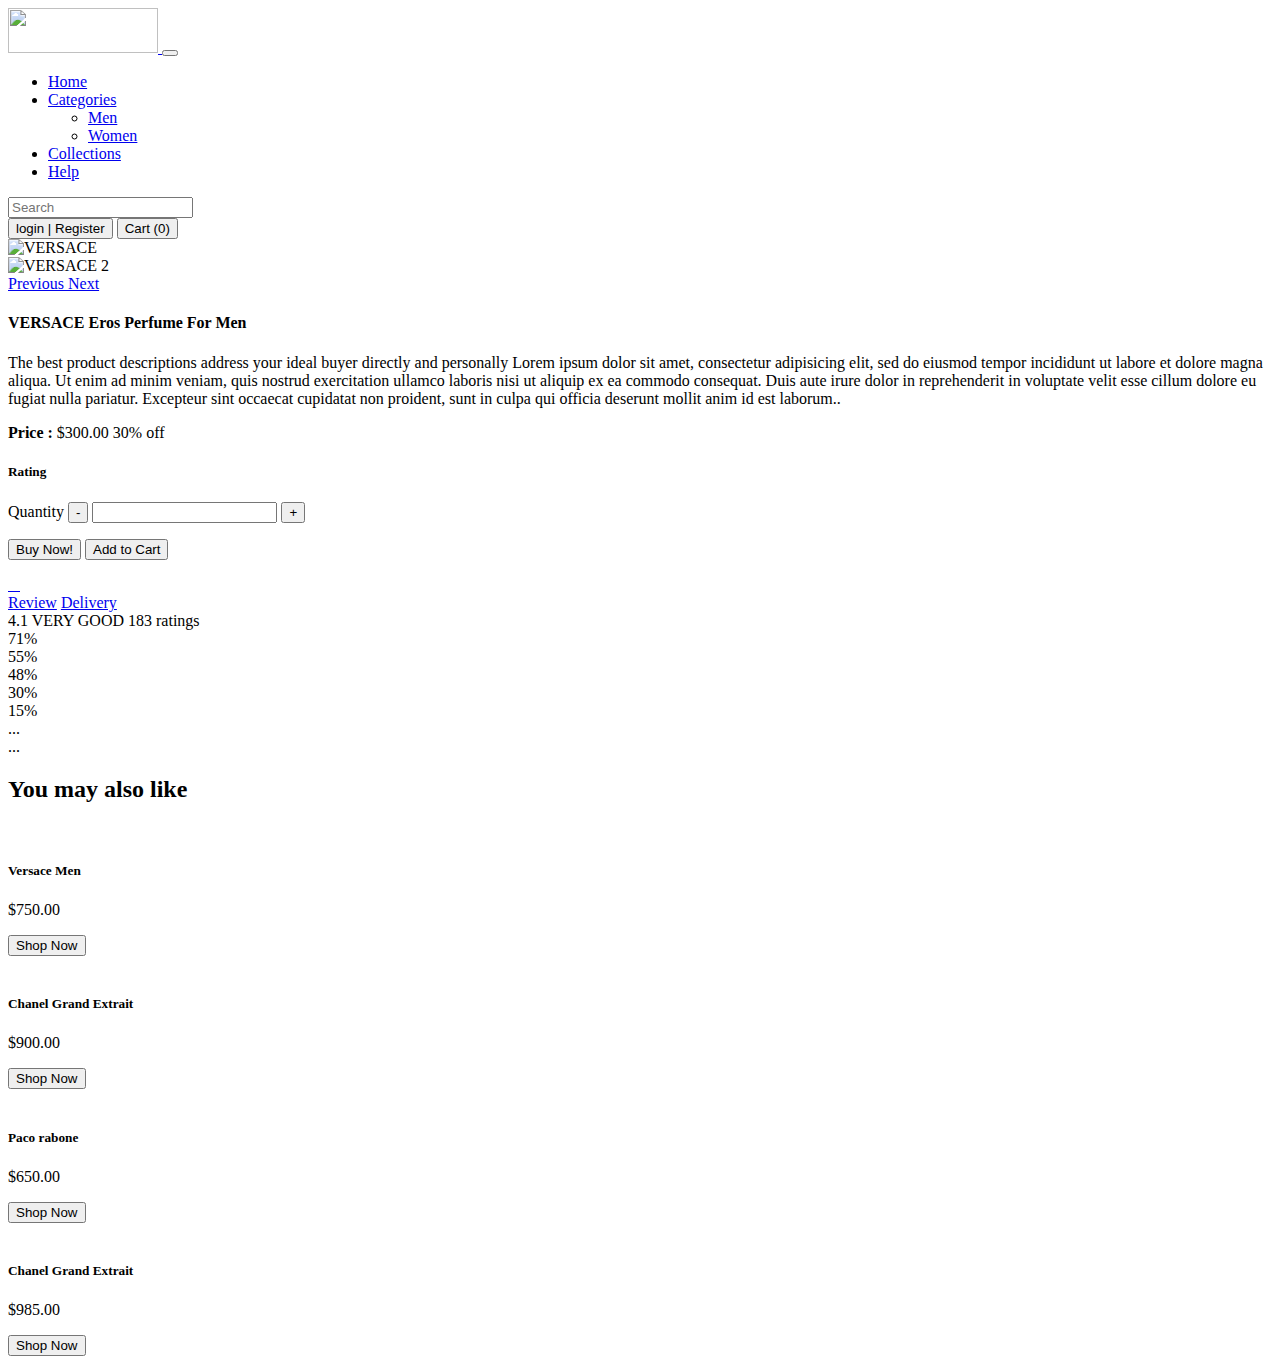
==== html/product.html @ d5f64b9e "Added item information" ====
<!DOCTYPE html>
<html lang="en">
    <head>
        <meta charset="UTF-8">
        <meta http-equiv="X-UA-Compatible" content="IE=edge">
        <meta name="viewport" content="width=device-width, initial-scale=1.0">
        <link href="https://cdn.jsdelivr.net/npm/bootstrap@5.0.2/dist/css/bootstrap.min.css" rel="stylesheet" integrity="sha384-EVSTQN3/azprG1Anm3QDgpJLIm9Nao0Yz1ztcQTwFspd3yD65VohhpuuCOmLASjC" crossorigin="anonymous">
        <link rel="stylesheet" href="../css/style.css">
        <link rel="stylesheet" href="../css/product.css">
        <title>Empyrean | Product</title>
    </head>
    <body>
        <!-- ===== Navbar ===== -->
        <div>
          <nav class="navbar navbar-expand-lg navbar-light bg-white">
            <div class="container">
              <a class="navbar-brand" href="../index.html">
                <img src="../img/empyrean-white.PNG" alt="" width="150" height="45">
              </a>
              <button class="navbar-toggler" type="button" data-bs-toggle="collapse" data-bs-target="#navbarSupportedContent" aria-controls="navbarSupportedContent" aria-expanded="false" aria-label="Toggle navigation">
                <span class="navbar-toggler-icon"></span>
              </button>
              <div class="collapse navbar-collapse" id="navbarSupportedContent">
                <ul class="navbar-nav me-auto mb-2 mb-lg-0">
                  <li class="nav-item">
                    <a class="nav-link active" aria-current="page" href="../index.html">Home</a>
                  </li>
                  <li class="nav-item dropdown">
                      <a class="nav-link dropdown-toggle" href="#" id="navbarDropdown" role="button" data-bs-toggle="dropdown" aria-expanded="false">
                        Categories
                      </a>
                      <ul class="dropdown-menu" aria-labelledby="navbarDropdown">
                        <li><a class="dropdown-item" href="men.html">Men</a></li>
                        <li><a class="dropdown-item" href="women.html">Women</a></li>
                      </ul>
                    </li>
                  <li class="nav-item">
                    <a class="nav-link" href="#">Collections</a>
                  </li>
                  <li class="nav-item">
                    <a class="nav-link" href="support.html">Help</a>
                  </li>
                </ul>
                <form class="d-flex">
                  <input class="form-control px-4 me-2" type="search" placeholder="Search" aria-label="Search">
                </form>
                <a href="register.html"><button class="btn btn-style">login | Register</button></a>
                <a href="cart.html"><button class="btn btn-style">Cart <span>(0)</span></button></a> 
              </div>
            </div>
          </nav>
        </div>

        
        <!-- ====Product Men Description ==== -->
        
        <!-- div class="container mt-4">
            <div class="row">
                <div class="col-md-9"> -->
                  <div class="container ms-4 mt-5">
                      <div class="row">
                          <div class="col-md-4">
                              <div id="carouselExampleControls" class="carousel slide" data-ride="carousel">
                                  <div class="carousel-inner">
                                      <div class="carousel-item active">
                                          <img class="d-block w-100" src="../img/img5.jpg" alt="VERSACE">
                                      </div>
                                      <div class="carousel-item">
                                          <img class="d-block w-100" src="../img/img15.jpg" alt="VERSACE 2">
                                      </div>
                                  </div>
                                  <a class="carousel-control-prev" href="#carouselExampleControls" role="button" data-slide="prev"><span class="carousel-control-prev-icon" aria-hidden="true"></span>
                                      <span class="sr-only">Previous</span>
                                  </a>
                                  <a class="carousel-control-next" href="#carouselExampleControls" role="button" data-slide="next"><span class="carousel-control-next-icon" aria-hidden="true"></span>
                                      <span class="sr-only">Next</span>
                                  </a>
                              </div>
                          </div>
                          <div class="col-md-6 ms-5">
                              <h4 class="pro-d-title">
                                  VERSACE Eros Perfume For Men
                              </h4>
                              <p>
                              The best product descriptions address your ideal buyer directly and personally Lorem ipsum dolor sit amet, consectetur adipisicing elit, sed do eiusmod
                              tempor incididunt ut labore et dolore magna aliqua. Ut enim ad minim veniam,
                              quis nostrud exercitation ullamco laboris nisi ut aliquip ex ea commodo
                              consequat. Duis aute irure dolor in reprehenderit in voluptate velit esse
                              cillum dolore eu fugiat nulla pariatur. Excepteur sint occaecat cupidatat non
                              proident, sunt in culpa qui officia deserunt mollit anim id est laborum..</p>
                              <div class="product_meta">
                                  <strong>Price :</strong><span class="pro-price"> $300.00 </strong><span class="text-success">30% off</span></div>
                                  <div class="row">
                                      <h5 class="text-warning"><span class="heading">Rating</span><i class="fa fa-star" aria-hidden="true"></i><i class="fa fa-star" aria-hidden="true"></i><i class="fa fa-star" aria-hidden="true"></i><i class="fa fa-star" aria-hidden="true"></i><i class="fa fa-star" aria-hidden="true"></i><i class="fas fa-star-half-alt"></i></h5>
                                  </div>    
                                  <div class="form-group">
                                      <label>Quantity</label>
                                      <button id="decrease" onclick="decreaseItem()">-</button>
                                      <input id="input-value" type="quantity" value="" class="form-control quantity quantity-form">
                                      <button id="increase" onclick="increaseItem()">+</button>
                                  </div>
                                  <div class="container mt-4">
                                      <div class="row">
                                          <div class="col-md-9">
                                              <p>
                                                  <button class="btn btn-round btn-primary" type="button"></i>Buy Now!</button> 
                                                  <button class="btn btn-round btn-success" type="button"></i> Add to Cart</button>
                                              </div>
                                          </div>
                                      </div>
                                  </div>
                              </div>
                              <div class="container mt-4 ml-0">
                                  <div class="row">
                                      <div class="col-md-6">
                                          <div class="pro-img-list">
                                              <a href="#">
                                                  <img src="../img/img1.jpg" alt="">
                                              </a>
                                              <a href="#">
                                                  <img src=../img/img2.jpg alt="">
                                              </a>
                                              <a href="#">
                                                  <img src=../img/img3.jpg alt="">
                                              </a>
                                              <a href="">
                                                  <img src=../img/img4.jpg alt="">
                                              </a>
                                          </div>
                                      </div>
                                  </div>
                              </div>
                          </div>
                          <div class="container ms-5 mt-5">
                      <div class="row">
                          <div class="col-md-5">
                          <nav>
                              <div class="nav nav-tabs" id="nav-tab" role="tablist">
                                  <a class="nav-item nav-link active" id="nav-home-tab" data-toggle="tab" href="#nav-home" role="tab" aria-controls="nav-home" aria-selected="true">Review</a>
                                   <a class="nav-item nav-link" id="nav-profile-tab" data-toggle="tab" href="#nav-profile" role="tab" aria-controls="nav-profile" aria-selected="false">Delivery</a>
                              </div>
                                  <div class="container mt-5">
                                      <div class="card">
                                          <div class="row no-gutters">
                                              <div class="col-md-4 border-right">
                                                  <div class="ratings text-center p-4 py-5"> <span class="badge bg-success">4.1 <i class="fa fa-star-o"></i></span> <span class="d-block about-rating">VERY GOOD</span> <span class="d-block total-ratings">183 ratings</span> </div>
                                              </div>
                                              <div class="col-md-8">
                                                  <div class="rating-progress-bars p-3">
                                                      <div class="progress-1 align-items-center">
                                                          <div class="progress">
                                                              <div class="progress-bar bg-success" role="progressbar" style="width: 70%;" aria-valuenow="70" aria-valuemin="0" aria-valuemax="100"> 71% </div>
                                                          </div>
                                                          <div class="progress">
                                                              <div class="progress-bar bg-custom" role="progressbar" style="width: 55%;" aria-valuenow="25" aria-valuemin="0" aria-valuemax="100">55%</div>
                                                          </div>
                                                          <div class="progress">
                                                              <div class="progress-bar bg-primary" role="progressbar" style="width: 48%;" aria-valuenow="25" aria-valuemin="0" aria-valuemax="100">48%</div>
                                                          </div>
                                                          <div class="progress">
                                                              <div class="progress-bar bg-warning" role="progressbar" style="width: 30%;" aria-valuenow="25" aria-valuemin="0" aria-valuemax="100">30%</div>
                                                          </div>
                                                          <div class="progress">
                                                              <div class="progress-bar bg-danger" role="progressbar" style="width: 15%;" aria-valuenow="25" aria-valuemin="0" aria-valuemax="100">15%</div>
                                                          </div>
                                                      </div>
                                                  </div>
                                              </div>
                                          </div>
                                      </div>
                                  </div>
                              </nav>
                              <div class="tab-content" id="nav-tabContent">
                              <div class="tab-pane fade show active" id="nav-home" role="tabpanel" aria-labelledby="nav-home-tab"></div>
                              <div class="tab-pane fade" id="nav-profile" role="tabpanel" aria-labelledby="nav-profile-tab">...</div>
                              <div class="tab-pane fade" id="nav-contact" role="tabpanel" aria-labelledby="nav-contact-tab">...</div>
                          </div>
                      </div>
                      <div class="container text-center mt-5">
                          <h2 id="top">You may also like</h2>
                          <div class="row row-cols-5 row-cols-lg-4 g-2 g-lg-5">
                              <div class="col text-center">
                                  <div class="p-3 border bg-light"><class="card-img-top" alt="..."><img src=../img/v.jpg alt="">
                                      <h5 class="card-title">Versace Men</h5>
                                      <p class="card-text">$750.00</p>
                                      <button type="button" class="btn btn-primary ms-2 py-1 px-3"> Shop Now</button>
                                  </div>
                                  <div class="card-footer">
                                      
                                  </div>
                              </div>
                              <div class="col">
                                  <div class="p-3 border bg-light"><class="card-img-top" alt="..."><img src=../img/cha.jpg alt="">
                                      <h5 class="card-title"> Chanel Grand Extrait</h5>
                                      <p class="card-text">$900.00</p>
                                      <button type="button" class="btn btn-primary  ms-2 py-1 px-3"> Shop Now</button>
                                  </div>
                                  <div class="card-footer">
                                      
                                  </div>
                              </div>
                              <div class="col"><div class="p-3 border bg-light"><class="card-img-top" alt="..."><img src=../img/pa.jpg alt="">
                              <h5 class="card-title"> Paco rabone</h5>
                              <p class="card-text">$650.00</p>
                              <button type="button" class="btn btn-primary  ms-2 py-1 px-3"> Shop Now</button>
                          </div>
                          <div class="card-footer">
                              
                          </div>
                      </div>
                      <div class="col">
                          <div class="p-3 border bg-light"><class="card-img-top" alt="..."><img src=../img/guc.jpg alt="">
                              <h5 class="card-title"> Chanel Grand Extrait</h5>
                              <p class="card-text">$985.00</p>
                              <button type="button" class="btn btn-primary  ms-2 py-1 px-3"> Shop Now</button>
                          </div>
                      </div>
                  </div>
              </div>
          </div>
      </div>
               
      <!-- == Cart page-->





       

  







      <script src="https://cdn.jsdelivr.net/npm/@popperjs/core@2.9.2/dist/umd/popper.min.js" integrity="sha384-IQsoLXl5PILFhosVNubq5LC7Qb9DXgDA9i+tQ8Zj3iwWAwPtgFTxbJ8NT4GN1R8p" crossorigin="anonymous"></script>
      <script src="https://cdn.jsdelivr.net/npm/bootstrap@5.0.2/dist/js/bootstrap.min.js" integrity="sha384-cVKIPhGWiC2Al4u+LWgxfKTRIcfu0JTxR+EQDz/bgldoEyl4H0zUF0QKbrJ0EcQF" crossorigin="anonymous"></script>
      <script type="text/javascript" src="../js/product.js"></script>
  </body>
</html>
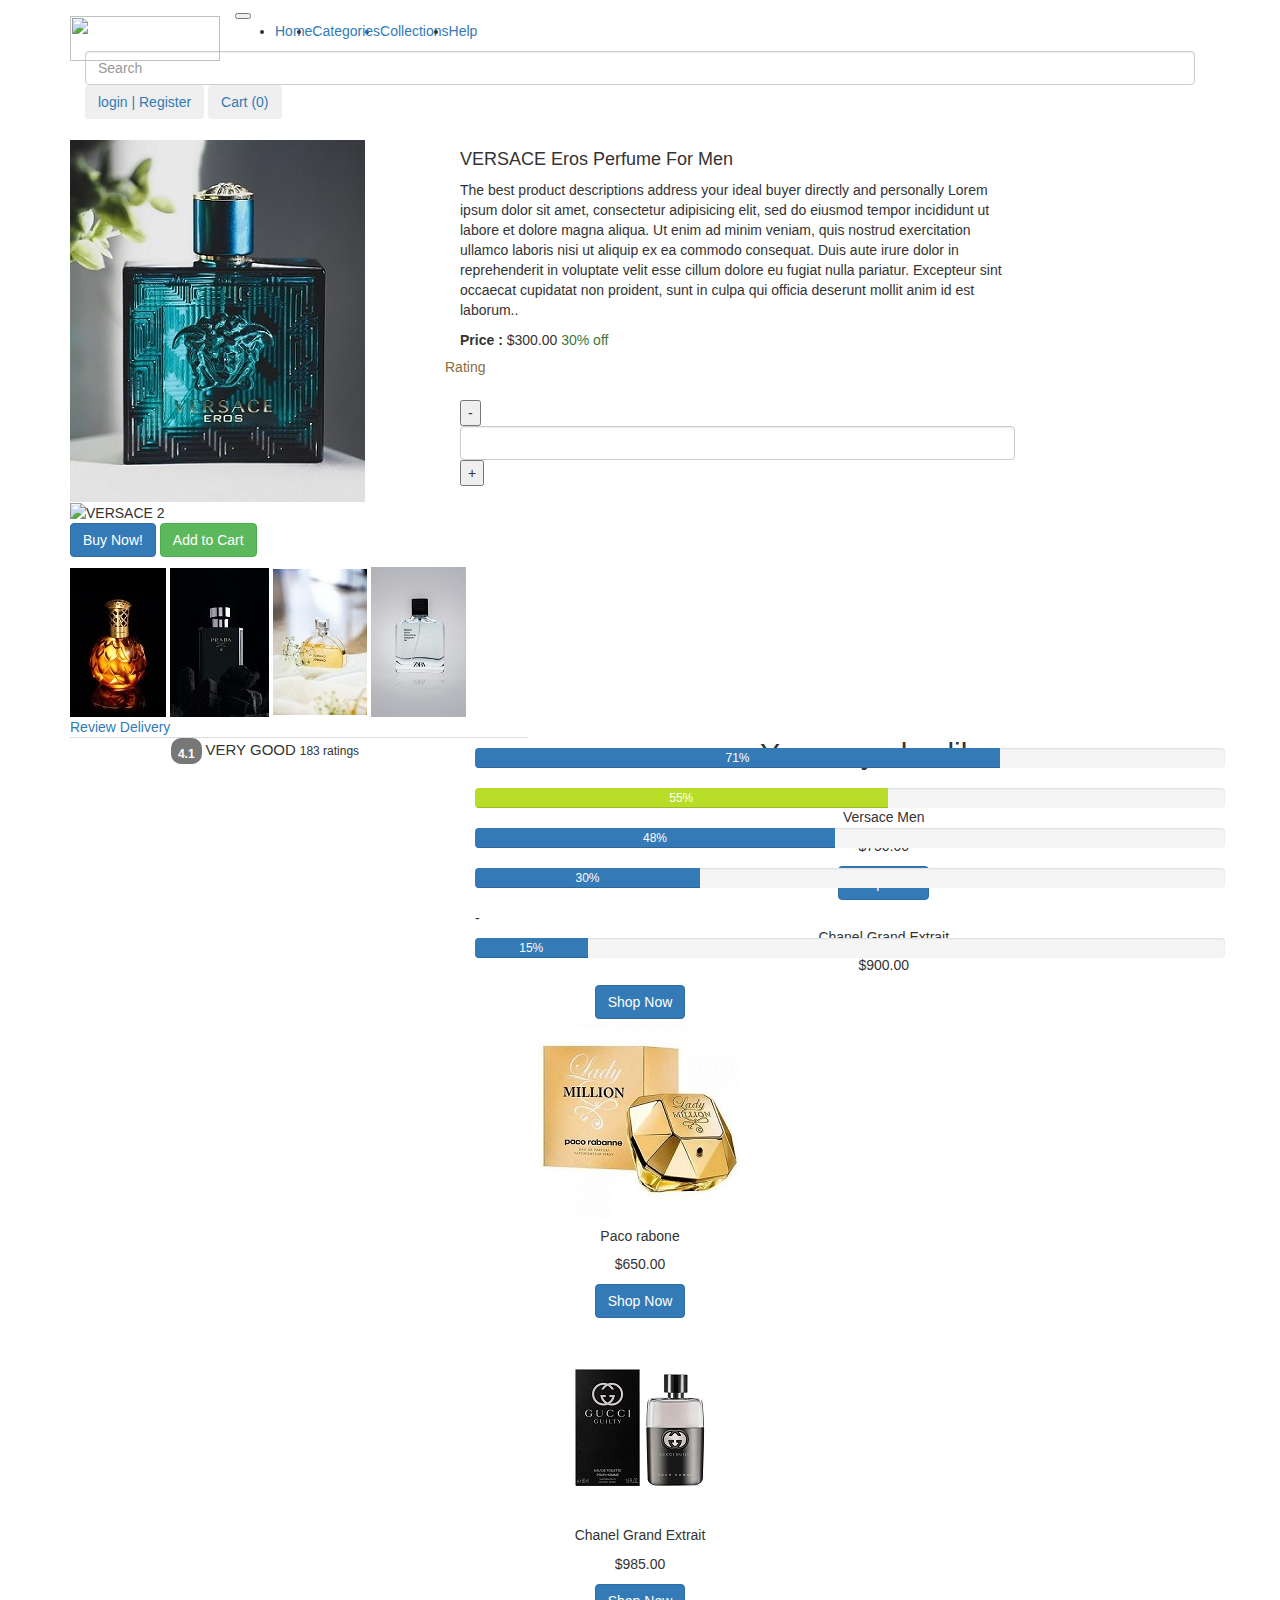
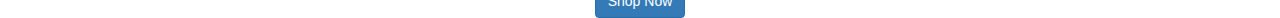
==== commit 8478bd21: "products description page" ====
--- a/html/product.html
+++ b/html/product.html
@@ -7,6 +7,9 @@
         <link href="https://cdn.jsdelivr.net/npm/bootstrap@5.0.2/dist/css/bootstrap.min.css" rel="stylesheet" integrity="sha384-EVSTQN3/azprG1Anm3QDgpJLIm9Nao0Yz1ztcQTwFspd3yD65VohhpuuCOmLASjC" crossorigin="anonymous">
         <link rel="stylesheet" href="../css/style.css">
         <link rel="stylesheet" href="../css/product.css">
+        <link href="//maxcdn.bootstrapcdn.com/bootstrap/3.3.0/css/bootstrap.min.css" rel="stylesheet" id="bootstrap-css">
+<script src="//maxcdn.bootstrapcdn.com/bootstrap/3.3.0/js/bootstrap.min.js"></script>
+<script src="//code.jquery.com/jquery-1.11.1.min.js"></script>
         <title>Empyrean | Product</title>
     </head>
     <body>
@@ -63,10 +66,10 @@
                               <div id="carouselExampleControls" class="carousel slide" data-ride="carousel">
                                   <div class="carousel-inner">
                                       <div class="carousel-item active">
-                                          <img class="d-block w-100" src="../img/img5.jpg" alt="VERSACE">
+                                          <img class="d-block w-100" src="../img/products-ubong/img5.jpg" alt="VERSACE">
                                       </div>
                                       <div class="carousel-item">
-                                          <img class="d-block w-100" src="../img/img15.jpg" alt="VERSACE 2">
+                                          <img class="d-block w-100" src="../imgproducts-ubong/img15.jpg" alt="VERSACE 2">
                                       </div>
                                   </div>
                                   <a class="carousel-control-prev" href="#carouselExampleControls" role="button" data-slide="prev"><span class="carousel-control-prev-icon" aria-hidden="true"></span>
@@ -94,12 +97,16 @@
                                       <h5 class="text-warning"><span class="heading">Rating</span><i class="fa fa-star" aria-hidden="true"></i><i class="fa fa-star" aria-hidden="true"></i><i class="fa fa-star" aria-hidden="true"></i><i class="fa fa-star" aria-hidden="true"></i><i class="fa fa-star" aria-hidden="true"></i><i class="fas fa-star-half-alt"></i></h5>
                                   </div>    
                                   <div class="form-group">
-                                      <label>Quantity</label>
+                                  </div>
                                       <button id="decrease" onclick="decreaseItem()">-</button>
                                       <input id="input-value" type="quantity" value="" class="form-control quantity quantity-form">
                                       <button id="increase" onclick="increaseItem()">+</button>
                                   </div>
-                                  <div class="container mt-4">
+                                </div>
+</div>
+                                        </div>
+                                    </div>
+                                    <div class="container mt-4">
                                       <div class="row">
                                           <div class="col-md-9">
                                               <p>
@@ -115,16 +122,16 @@
                                       <div class="col-md-6">
                                           <div class="pro-img-list">
                                               <a href="#">
-                                                  <img src="../img/img1.jpg" alt="">
+                                                  <img src="../img/products-ubong/img1.jpg" alt="">
                                               </a>
                                               <a href="#">
-                                                  <img src=../img/img2.jpg alt="">
+                                                  <img src=../img/products-ubong/img2.jpg alt="">
                                               </a>
                                               <a href="#">
-                                                  <img src=../img/img3.jpg alt="">
+                                                  <img src=../img/products-ubong/img3.jpg alt="">
                                               </a>
                                               <a href="">
-                                                  <img src=../img/img4.jpg alt="">
+                                                  <img src=../img/products-ubong/img4.jpg alt="">
                                               </a>
                                           </div>
                                       </div>
@@ -159,7 +166,7 @@
                                                           </div>
                                                           <div class="progress">
                                                               <div class="progress-bar bg-warning" role="progressbar" style="width: 30%;" aria-valuenow="25" aria-valuemin="0" aria-valuemax="100">30%</div>
-                                                          </div>
+                                                          </div>-
                                                           <div class="progress">
                                                               <div class="progress-bar bg-danger" role="progressbar" style="width: 15%;" aria-valuenow="25" aria-valuemin="0" aria-valuemax="100">15%</div>
                                                           </div>
@@ -180,7 +187,7 @@
                           <h2 id="top">You may also like</h2>
                           <div class="row row-cols-5 row-cols-lg-4 g-2 g-lg-5">
                               <div class="col text-center">
-                                  <div class="p-3 border bg-light"><class="card-img-top" alt="..."><img src=../img/v.jpg alt="">
+                                  <div class="p-3 border bg-light"><class="card-img-top" alt="..."><img src=../img/products-ubong/v.jpg alt="">
                                       <h5 class="card-title">Versace Men</h5>
                                       <p class="card-text">$750.00</p>
                                       <button type="button" class="btn btn-primary ms-2 py-1 px-3"> Shop Now</button>
@@ -190,7 +197,7 @@
                                   </div>
                               </div>
                               <div class="col">
-                                  <div class="p-3 border bg-light"><class="card-img-top" alt="..."><img src=../img/cha.jpg alt="">
+                                  <div class="p-3 border bg-light"><class="card-img-top" alt="..."><img src=../img/products-ubong/cha.jpg alt="">
                                       <h5 class="card-title"> Chanel Grand Extrait</h5>
                                       <p class="card-text">$900.00</p>
                                       <button type="button" class="btn btn-primary  ms-2 py-1 px-3"> Shop Now</button>
@@ -199,7 +206,7 @@
                                       
                                   </div>
                               </div>
-                              <div class="col"><div class="p-3 border bg-light"><class="card-img-top" alt="..."><img src=../img/pa.jpg alt="">
+                              <div class="col"><div class="p-3 border bg-light"><class="card-img-top" alt="..."><img src=../img/products-ubong/pa.jpg alt="">
                               <h5 class="card-title"> Paco rabone</h5>
                               <p class="card-text">$650.00</p>
                               <button type="button" class="btn btn-primary  ms-2 py-1 px-3"> Shop Now</button>
@@ -209,7 +216,7 @@
                           </div>
                       </div>
                       <div class="col">
-                          <div class="p-3 border bg-light"><class="card-img-top" alt="..."><img src=../img/guc.jpg alt="">
+                          <div class="p-3 border bg-light"><class="card-img-top" alt="..."><img src=../img/products-ubong/guc.jpg alt="">
                               <h5 class="card-title"> Chanel Grand Extrait</h5>
                               <p class="card-text">$985.00</p>
                               <button type="button" class="btn btn-primary  ms-2 py-1 px-3"> Shop Now</button>
--- a/css/product.css
+++ b/css/product.css
@@ -0,0 +1,170 @@
+.container
+body {
+    background-color: #eee
+}
+
+.badge {
+    font-size: 25px;
+    font-weight: 200
+}
+
+.badge i {
+    font-size: 20px;
+    font-weight: 200
+}
+
+.about-rating {
+    font-size: 15px;
+    font-weight: 500;
+    margin-top: 10px
+}
+
+.total-ratings {
+    font-size: 12px
+}
+
+.bg-custom {
+    background-color: #b7dd29 !important
+}
+
+.progress {
+    margin-top: 10px
+}
+
+.quantity-form {
+	/*width: 20px;*/
+}
+
+
+.shopping-cart{
+  padding-bottom: 50px;
+  font-family: 'Montserrat', sans-serif;
+}
+
+.shopping-cart.dark{
+  background-color: #f6f6f6;
+}
+
+.shopping-cart .content{
+  box-shadow: 0px 2px 10px rgba(0, 0, 0, 0.075);
+  background-color: white;
+}
+
+.shopping-cart .block-heading{
+    padding-top: 50px;
+    margin-bottom: 40px;
+    text-align: center;
+}
+
+.shopping-cart .block-heading p{
+  text-align: center;
+  max-width: 420px;
+  margin: auto;
+  opacity:0.7;
+}
+
+.shopping-cart .dark .block-heading p{
+  opacity:0.8;
+}
+
+.shopping-cart .block-heading h1,
+.shopping-cart .block-heading h2,
+.shopping-cart .block-heading h3 {
+  margin-bottom:1.2rem;
+  color: #3b99e0;
+}
+
+.shopping-cart .items{
+  margin: auto;
+}
+
+.shopping-cart .items .product{
+  margin-bottom: 20px;
+  padding-top: 20px;
+  padding-bottom: 20px;
+}
+
+.shopping-cart .items .product .info{
+  padding-top: 0px;
+  text-align: center;
+}
+
+.shopping-cart .items .product .info .product-name{
+  font-weight: 600;
+}
+
+.shopping-cart .items .product .info .product-name .product-info{
+  font-size: 14px;
+  margin-top: 15px;
+}
+
+.shopping-cart .items .product .info .product-name .product-info .value{
+  font-weight: 400;
+}
+
+.shopping-cart .items .product .info .quantity .quantity-input{
+    margin: auto;
+    width: 80px;
+}
+
+.shopping-cart .items .product .info .price{
+  margin-top: 15px;
+    font-weight: bold;
+    font-size: 22px;
+ }
+
+.shopping-cart .summary{
+  border-top: 2px solid #5ea4f3;
+    background-color: #f7fbff;
+    height: 100%;
+    padding: 30px;
+}
+
+.shopping-cart .summary h3{
+  text-align: center;
+  font-size: 1.3em;
+  font-weight: 600;
+  padding-top: 20px;
+  padding-bottom: 20px;
+}
+
+.shopping-cart .summary .summary-item:not(:last-of-type){
+  padding-bottom: 10px;
+  padding-top: 10px;
+  border-bottom: 1px solid rgba(0, 0, 0, 0.1);
+}
+
+.shopping-cart .summary .text{
+  font-size: 1em;
+  font-weight: 600;
+}
+
+.shopping-cart .summary .price{
+  font-size: 1em;
+  float: right;
+}
+
+.shopping-cart .summary button{
+  margin-top: 20px;
+}
+
+@media (min-width: 768px) {
+  .shopping-cart .items .product .info {
+    padding-top: 25px;
+    text-align: left; 
+  }
+
+  .shopping-cart .items .product .info .price {
+    font-weight: bold;
+    font-size: 22px;
+    top: 17px; 
+  }
+
+  .shopping-cart .items .product .info .quantity {
+    text-align: center; 
+  }
+  .shopping-cart .items .product .info .quantity .quantity-input {
+    padding: 4px 10px;
+    text-align: center; 
+  }
+}
